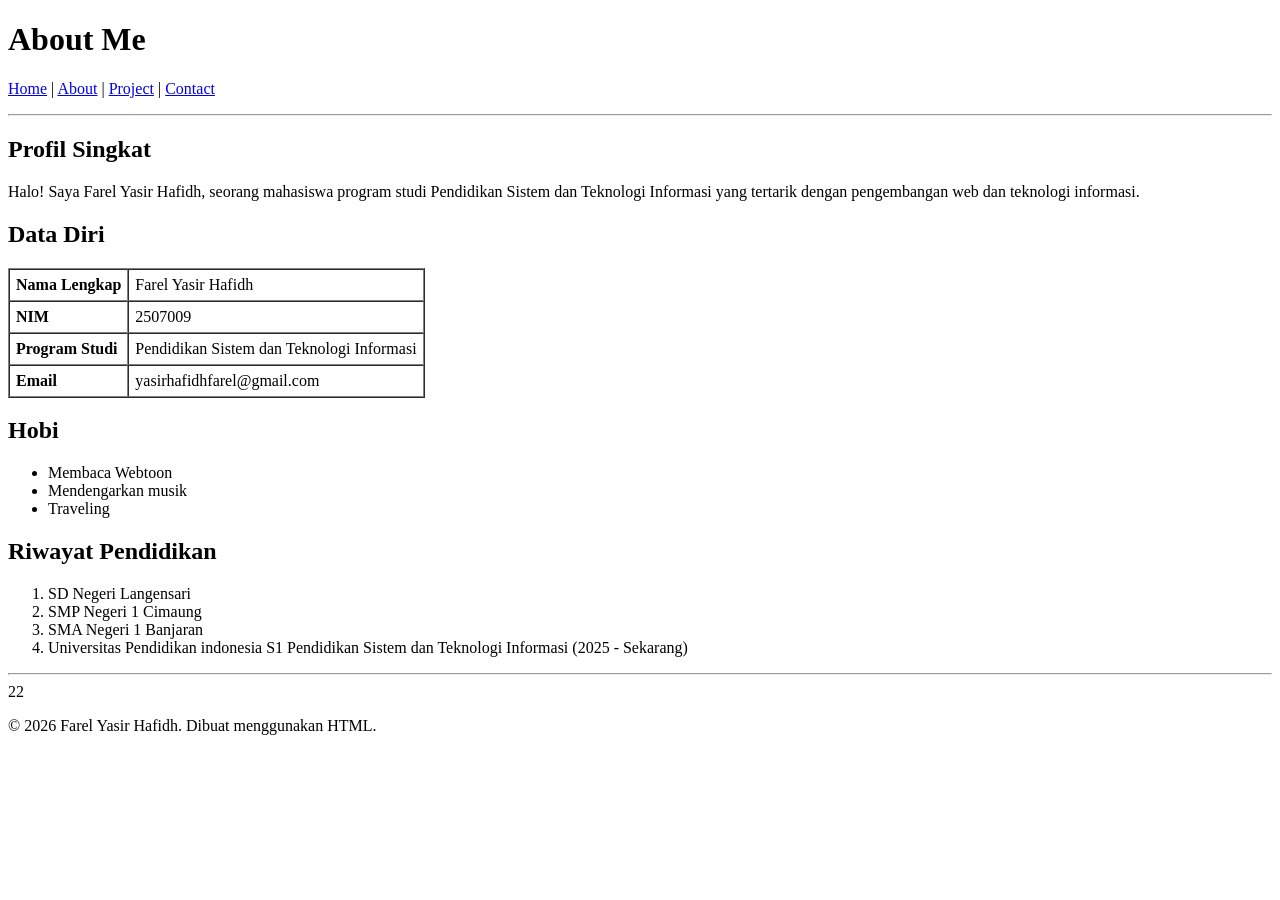
==== about.html @ 92cbbdd0 "Commit pertama tanggal 9/9/2026" ====
<!DOCTYPE html>
<html lang="id">

<head>
    <meta charset="UTF-8">
    <title>About Me</title>
</head>

<body>

    <h1>About Me</h1>

    <p>
        <a href="index.html">Home</a> |
        <a href="about.html">About</a> |
        <a href="project.html">Project</a> |
        <a href="contact.html">Contact</a>
    </p>
    <hr>


    <h2>Profil Singkat</h2>
    <p>Halo! Saya Farel Yasir Hafidh, seorang mahasiswa program studi Pendidikan Sistem dan Teknologi Informasi yang
        tertarik dengan pengembangan web dan teknologi informasi.</p>


    <h2>Data Diri</h2>
    <table border="1" cellpadding="6" cellspacing="0">
        <tr>
            <td><b>Nama Lengkap</b></td>
            <td>Farel Yasir Hafidh</td>
        </tr>
        <tr>
            <td><b>NIM</b></td>
            <td>2507009</td>
        </tr>
        <tr>
            <td><b>Program Studi</b></td>
            <td>Pendidikan Sistem dan Teknologi Informasi</td>
        </tr>
        <tr>
            <td><b>Email</b></td>
            <td>yasirhafidhfarel@gmail.com</td>
        </tr>
    </table>


    <h2>Hobi</h2>
    <ul>
        <li>Membaca Webtoon</li>
        <li>Mendengarkan musik</li>
        <li>Traveling </li>
    </ul>

    <!-- Riwayat Pendidikan (Ordered List) -->
    <h2>Riwayat Pendidikan</h2>
    <ol>
        <li>SD Negeri Langensari</li>
        <li>SMP Negeri 1 Cimaung</li>
        <li>SMA Negeri 1 Banjaran</li>
        <li>Universitas Pendidikan indonesia S1 Pendidikan Sistem dan Teknologi Informasi (2025 - Sekarang)</li>
    </ol>

    <hr>22
    <p>&copy; 2026 Farel Yasir Hafidh. Dibuat menggunakan HTML.</p>

</body>

</html>
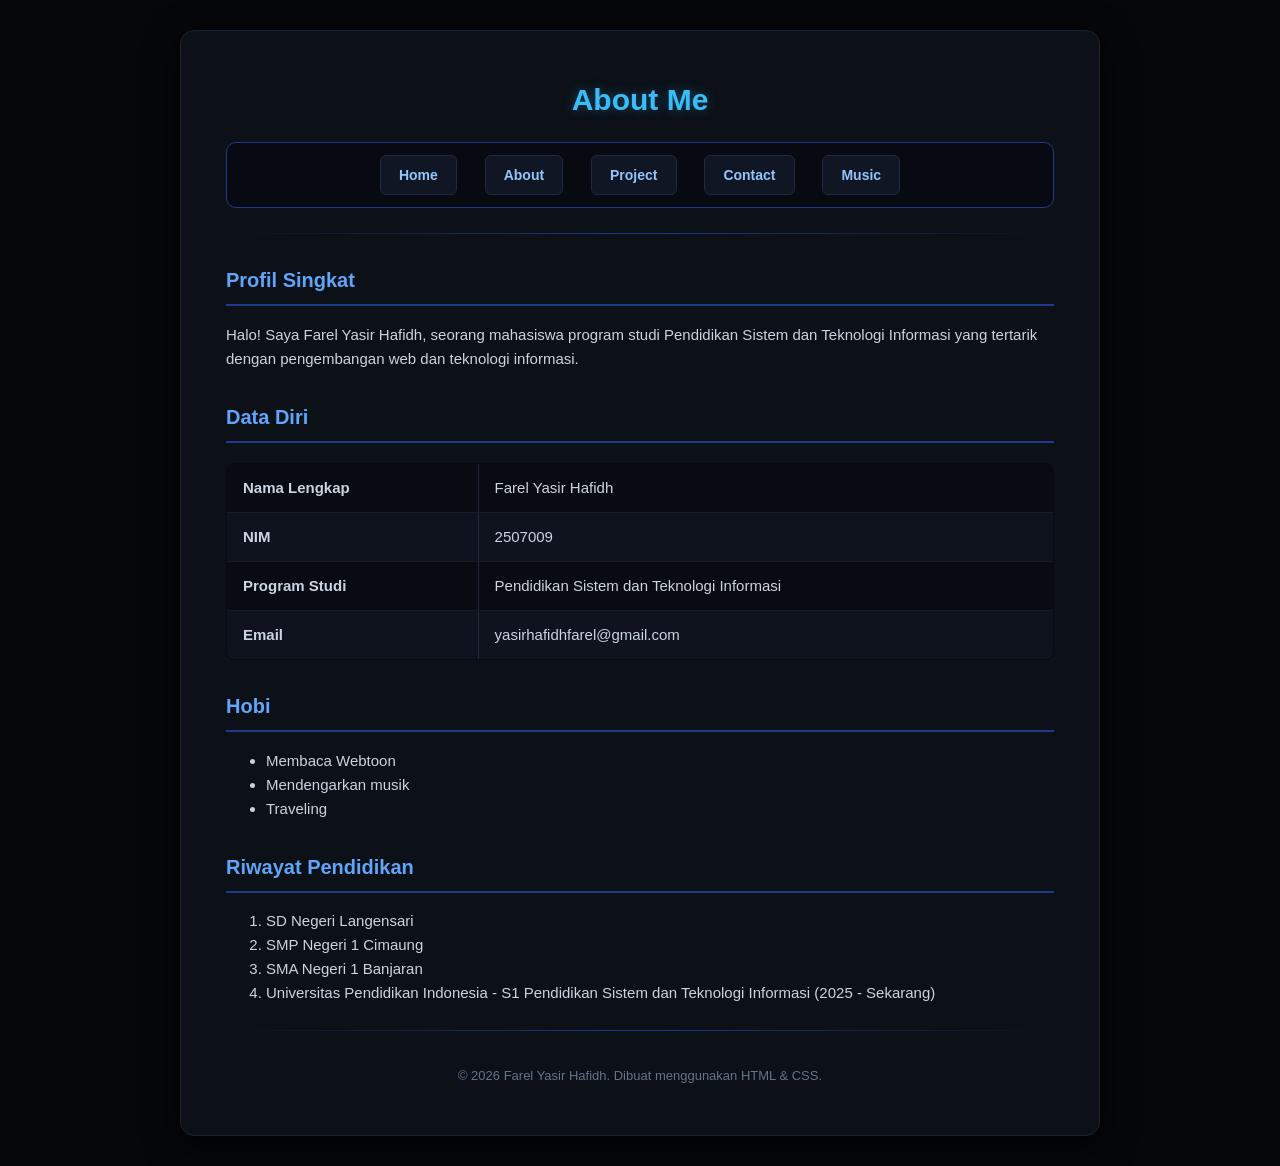
==== commit 9b735b1d: "Menambahkan styling CSS tema dark blue dan merapikan navigasi" ====
--- a/about.html
+++ b/about.html
@@ -3,29 +3,32 @@
 
 <head>
     <meta charset="UTF-8">
-    <title>About Me</title>
+    <meta name="viewport" content="width=device-width, initial-scale=1.0">
+    <title>About Me - Farel Yasir Hafidh</title>
+    <!-- Hubungkan External CSS -->
+    <link rel="stylesheet" href="style.css">
 </head>
 
 <body>
 
     <h1>About Me</h1>
 
+    <!-- Navigasi Terhubung Lengkap -->
     <p>
         <a href="index.html">Home</a> |
         <a href="about.html">About</a> |
         <a href="project.html">Project</a> |
-        <a href="contact.html">Contact</a>
+        <a href="contact.html">Contact</a> |
+        <a href="music.html">Music</a>
     </p>
     <hr>
-
 
     <h2>Profil Singkat</h2>
     <p>Halo! Saya Farel Yasir Hafidh, seorang mahasiswa program studi Pendidikan Sistem dan Teknologi Informasi yang
         tertarik dengan pengembangan web dan teknologi informasi.</p>
 
-
     <h2>Data Diri</h2>
-    <table border="1" cellpadding="6" cellspacing="0">
+    <table border="1">
         <tr>
             <td><b>Nama Lengkap</b></td>
             <td>Farel Yasir Hafidh</td>
@@ -44,25 +47,23 @@
         </tr>
     </table>
 
-
     <h2>Hobi</h2>
     <ul>
         <li>Membaca Webtoon</li>
         <li>Mendengarkan musik</li>
-        <li>Traveling </li>
+        <li>Traveling</li>
     </ul>
 
-    <!-- Riwayat Pendidikan (Ordered List) -->
     <h2>Riwayat Pendidikan</h2>
     <ol>
         <li>SD Negeri Langensari</li>
         <li>SMP Negeri 1 Cimaung</li>
         <li>SMA Negeri 1 Banjaran</li>
-        <li>Universitas Pendidikan indonesia S1 Pendidikan Sistem dan Teknologi Informasi (2025 - Sekarang)</li>
+        <li>Universitas Pendidikan Indonesia - S1 Pendidikan Sistem dan Teknologi Informasi (2025 - Sekarang)</li>
     </ol>
 
-    <hr>22
-    <p>&copy; 2026 Farel Yasir Hafidh. Dibuat menggunakan HTML.</p>
+    <hr>
+    <p>&copy; 2026 Farel Yasir Hafidh. Dibuat menggunakan HTML & CSS.</p>
 
 </body>
 
--- a/style.css
+++ b/style.css
@@ -0,0 +1,280 @@
+
+@keyframes fadeInDark {
+    from {
+        opacity: 0;
+        transform: translateY(12px);
+    }
+    to {
+        opacity: 1;
+        transform: translateY(0);
+    }
+}
+
+
+* {
+    box-sizing: border-box;
+}
+
+html {
+    background-color: #05070a;
+}
+
+body {
+    font-family: 'Segoe UI', Arial, sans-serif;
+    line-height: 1.6;
+    color: #cbd5e1;          
+    max-width: 920px;
+    margin: 30px auto;
+    padding: 35px 45px;
+    background-color: #0c1017;
+    border: 1px solid #1a2333; 
+    border-radius: 14px;
+    box-shadow: 0 10px 35px rgba(0, 0, 0, 0.85); 
+    animation: fadeInDark 0.75s ease-in-out;
+}
+
+
+h1, h2, h3 {
+    color: #f8fafc;
+    font-weight: 700;
+}
+
+h1 {
+    font-size: 30px;
+    text-align: center;
+    color: #38bdf8;            
+    text-shadow: 0 0 12px rgba(56, 189, 248, 0.35); 
+    margin-top: 10px;
+    margin-bottom: 8px;
+}
+
+h2 {
+    font-size: 20px;
+    color: #60a5fa;            
+    border-bottom: 2px solid #1e3a8a; 
+    padding-bottom: 8px;
+    margin-top: 30px;
+}
+
+h3 {
+    font-size: 16px;
+    color: #93c5fd;
+    margin-top: 20px;
+}
+
+p, li, td, th {
+    font-size: 15px;
+}
+
+hr {
+    border: none;
+    height: 1px;
+    background: linear-gradient(to right, transparent, #1e3a8a, transparent);
+    margin: 25px 0;
+}
+
+
+.navbar, p:has(> a[href="index.html"]) {
+    display: flex;
+    justify-content: center;
+    align-items: center;
+    flex-wrap: wrap;
+    gap: 12px;
+    background-color: #070a10; 
+    padding: 12px 20px;
+    border-radius: 10px;
+    border: 1px solid #1e3a8a; 
+    margin: 18px 0 25px 0;
+    color: transparent;       
+}
+
+
+.navbar a, p:has(> a[href="index.html"]) a {
+    text-decoration: none;
+    color: #93c5fd;
+    background-color: #111625; 
+    padding: 8px 18px;
+    border-radius: 6px;
+    border: 1px solid #1e293b;
+    font-weight: 600;
+    font-size: 14px;
+    transition: all 0.3s ease;
+}
+
+
+.navbar a:hover, p:has(> a[href="index.html"]) a:hover {
+    background-color: #2563eb; 
+    color: #ffffff;
+    border-color: #60a5fa;
+    transform: translateY(-2px);
+    box-shadow: 0 0 12px rgba(37, 99, 235, 0.55); 
+}
+
+
+img[alt="Foto Profil"], .foto-profil {
+    display: block;
+    width: 150px;
+    height: 150px;
+    object-fit: cover;
+    border-radius: 50%;
+    padding: 4px;
+    background-color: #07090e;  
+    border: 3px solid #2563eb;  
+    margin: 22px auto;
+    box-shadow: 0 0 18px rgba(37, 99, 235, 0.45);
+    transition: transform 0.3s ease, box-shadow 0.3s ease;
+}
+
+img[alt="Foto Profil"]:hover {
+    transform: scale(1.06);
+    box-shadow: 0 0 25px rgba(56, 189, 248, 0.65);
+}
+
+
+figure {
+    margin: 18px 0;
+    background-color: #070a10;  
+    padding: 16px;
+    border: 1px solid #1e293b;  
+    border-radius: 10px;
+}
+
+figure img, img[alt="FSTVLST"], img[alt="Dongker"], 
+img[alt="The Skit"], img[alt="The Kick"], 
+img[alt="The Milo"], img[alt="The Peal"], img[alt="The Jeblogs"] {
+    max-width: 100%;
+    height: auto;
+    border-radius: 8px;
+    border: 1px solid #1e293b;
+    display: block;
+    margin-bottom: 10px;
+    transition: transform 0.3s ease, box-shadow 0.3s ease;
+}
+
+figure img:hover, img[width="260"]:hover {
+    transform: translateY(-4px);
+    box-shadow: 0 8px 20px rgba(0, 0, 0, 0.9);
+}
+
+figcaption {
+    font-size: 13px;
+    color: #94a3b8;
+    margin-top: 6px;
+}
+
+
+table {
+    width: 100%;
+    border-collapse: collapse;
+    margin: 20px 0;
+    background-color: #080b12; 
+    border-radius: 8px;
+    overflow: hidden;
+    border: 1px solid #1e293b;
+}
+
+th, td {
+    padding: 12px 16px;
+    text-align: left;
+    border-bottom: 1px solid #151b27;
+}
+
+th {
+    background-color: #1e3a8a; 
+    color: #ffffff;
+    font-weight: 600;
+    text-align: center;
+}
+
+
+tr:nth-child(even) td {
+    background-color: #0e131d;
+}
+
+tr:hover td {
+    background-color: #141c2c; 
+}
+
+
+form table {
+    max-width: 650px;
+    margin: 20px auto;
+}
+
+input[type="text"],
+input[type="email"],
+input[type="date"],
+textarea {
+    width: 100%;
+    padding: 10px 12px;
+    background-color: #06080e; 
+    color: #f8fafc;            
+    border: 1px solid #1e293b;
+    border-radius: 6px;
+    font-family: inherit;
+    font-size: 14px;
+    transition: border-color 0.3s ease, box-shadow 0.3s ease;
+}
+
+input[type="text"]:focus,
+input[type="email"]:focus,
+input[type="date"]:focus,
+textarea:focus {
+    outline: none;
+    border-color: #38bdf8;
+    box-shadow: 0 0 8px rgba(56, 189, 248, 0.45);
+}
+
+
+input[type="submit"],
+input[type="reset"] {
+    border: none;
+    padding: 10px 22px;
+    font-size: 14px;
+    font-weight: 600;
+    border-radius: 6px;
+    cursor: pointer;
+    margin: 6px 4px;
+    transition: background-color 0.3s ease, transform 0.2s ease, box-shadow 0.2s ease;
+}
+
+input[type="submit"] {
+    background-color: #2563eb; 
+    color: #ffffff;
+}
+
+input[type="reset"] {
+    background-color: #1e293b; 
+    color: #94a3b8;
+}
+
+input[type="submit"]:hover {
+    background-color: #1d4ed8;
+    transform: translateY(-2px);
+    box-shadow: 0 0 10px rgba(37, 99, 235, 0.5);
+}
+
+input[type="reset"]:hover {
+    background-color: #334155;
+    color: #ffffff;
+    transform: translateY(-2px);
+}
+
+
+a {
+    color: #38bdf8;            
+    text-decoration: none;
+    transition: color 0.2s ease;
+}
+
+a:hover {
+    color: #93c5fd;
+    text-decoration: underline;
+}
+
+body > p:last-child {
+    text-align: center;
+    color: #64748b;
+    font-size: 13px;
+    margin-top: 35px;
+}
